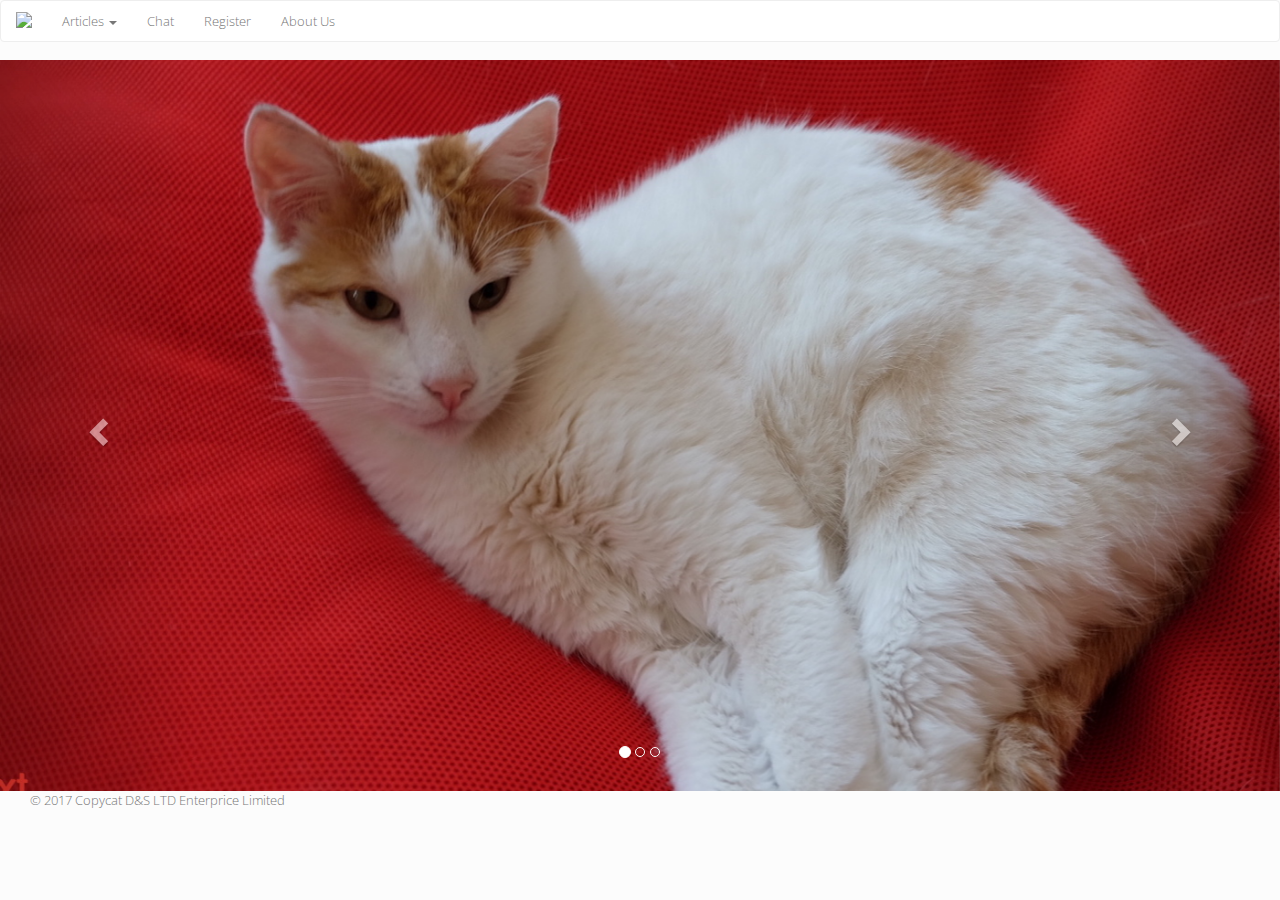
==== index.html @ 68f1f038 "fix footer" ====
<!DOCTYPE html>
<html>

<head>
    <meta charset="UTF-8">
    <meta name="viewport" content="width=device-width, initial-scale=1">
    <title>Catstagram</title>
    <link rel="stylesheet" href="https://maxcdn.bootstrapcdn.com/bootstrap/3.3.7/css/bootstrap.min.css">
    <link rel="stylesheet" href="CSS/style.css">
</head>

<body>
    <!-- navigation bar -->
    <nav class="navbar navbar-default">
        <!--div class="container-fluid">
            <!--div class="navbar-header">
                <a class="navbar-brand" href="index.html"><img id="logo" src="https://media.giphy.com/media/l0IymVgwCzukhGg24/giphy.gif" height="30"></a>
                <a class="navbar-brand" href="#">Mūsu kaķi</a>

            </div>
        </div-->
        <ul class="nav navbar-nav">
            <a class="navbar-brand" href="index.html"><img id="logo" src="https://media.giphy.com/media/l0IymVgwCzukhGg24/giphy.gif" height="30"></a>
            <li class="dropdown">
                <a class="dropdown-toggle" data-toggle="dropdown" href="articles_page.html">Articles
                  <span class="caret"></span></a>
                <ul class="dropdown-menu">
                    <li><a href="articles_page.html">All articles</a></li>
                    <li><a href="article_open.html">Jaunākā ziņa</a></li>
                </ul>
            </li>
            <li><a href="chat.html">Chat</a></li>
            <li><a href="registration.html">Register</a></li>
            <li><a href="about_us.html">About Us</a></li>
        </ul>
        </div>
    </nav>
    <!--Here we need to add Article thumbails that are generated from article image resized to 100X100 and header text-->
    <div id="myCarousel" class="carousel slide" data-ride="carousel">
        <!-- Indicators -->
        <ol class="carousel-indicators">
            <li data-target="#myCarousel" data-slide-to="0" class="active"></li>
            <li data-target="#myCarousel" data-slide-to="1"></li>
            <li data-target="#myCarousel" data-slide-to="2"></li>
        </ol>

        <!-- Wrapper for slides -->
        <div class="carousel-inner">
            <div class="item active">
                <img src="images/IMG_5156.jpg" alt="Catstagram">
            </div>

            <div class="item">
                <img src="images/IMG_0054.jpg" alt="CatstagramII">
            </div>

            <div class="item">
                <img src="images/IMG_9963.jpg" alt="CatstagramIII">
            </div>
        </div>

        <!-- Left and right controls -->
        <a class="left carousel-control" href="#myCarousel" data-slide="prev">
            <span class="glyphicon glyphicon-chevron-left"></span>
            <span class="sr-only">Previous</span>
        </a>
        <a class="right carousel-control" href="#myCarousel" data-slide="next">
            <span class="glyphicon glyphicon-chevron-right"></span>
            <span class="sr-only">Next</span>
        </a>
    </div>
    <div class="container-fluid">
        <footer class="footer">
            <div class="footer-copyright">
                <div class="container-fluid">
                    © 2017 Copycat D&S LTD Enterprice Limited
                </div>
            </div>
        </footer>
    </div>
</body>
<script src="https://ajax.googleapis.com/ajax/libs/jquery/3.2.1/jquery.min.js"></script>
<script src="https://maxcdn.bootstrapcdn.com/bootstrap/3.3.7/js/bootstrap.min.js"></script>

</html>
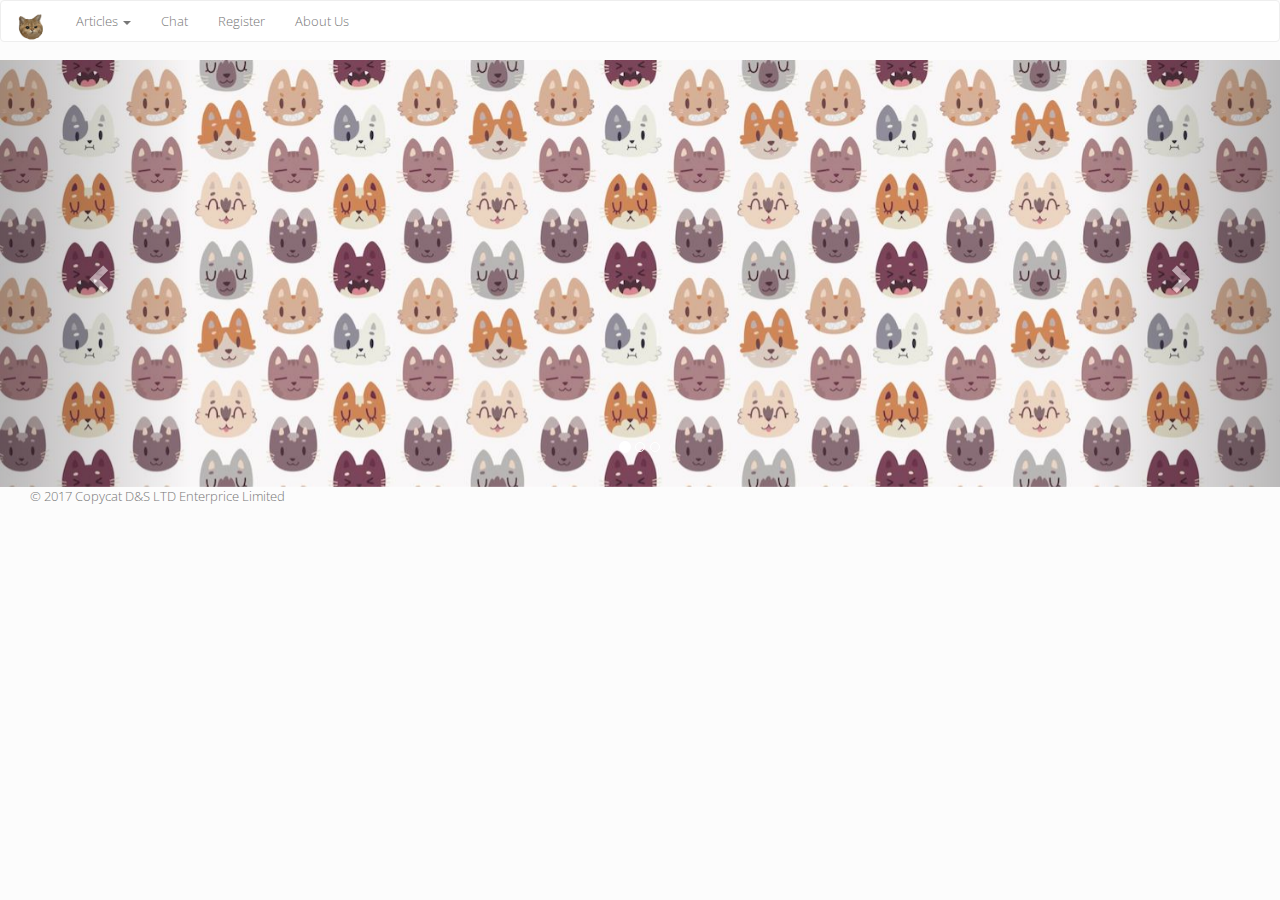
==== commit d2dbead2: "Content updates + save images locally" ====
--- a/index.html
+++ b/index.html
@@ -16,17 +16,16 @@
             <!--div class="navbar-header">
                 <a class="navbar-brand" href="index.html"><img id="logo" src="https://media.giphy.com/media/l0IymVgwCzukhGg24/giphy.gif" height="30"></a>
                 <a class="navbar-brand" href="#">Mūsu kaķi</a>
-
             </div>
         </div-->
         <ul class="nav navbar-nav">
-            <a class="navbar-brand" href="index.html"><img id="logo" src="https://media.giphy.com/media/l0IymVgwCzukhGg24/giphy.gif" height="30"></a>
+            <a class="navbar-brand" href="index.html"><img id="logo" src="images/brandlogo.gif" height="30"></a>
             <li class="dropdown">
                 <a class="dropdown-toggle" data-toggle="dropdown" href="articles_page.html">Articles
                   <span class="caret"></span></a>
                 <ul class="dropdown-menu">
-                    <li><a href="articles_page.html">All articles</a></li>
-                    <li><a href="article_open.html">Jaunākā ziņa</a></li>
+                    <li><a href="articles_page.html">All cat articles</a></li>
+                    <li><a href="article_open.html">Breaking: cats rule the world</a></li>
                 </ul>
             </li>
             <li><a href="chat.html">Chat</a></li>
@@ -47,15 +46,15 @@
         <!-- Wrapper for slides -->
         <div class="carousel-inner">
             <div class="item active">
-                <img src="images/IMG_5156.jpg" alt="Catstagram">
+                <img src="images/slider1.jpg" alt="Catstagram">
             </div>
 
             <div class="item">
-                <img src="images/IMG_0054.jpg" alt="CatstagramII">
+                <img src="images/slider2.jpg" alt="CatstagramII">
             </div>
 
             <div class="item">
-                <img src="images/IMG_9963.jpg" alt="CatstagramIII">
+                <img src="images/slider3.jpg" alt="CatstagramIII">
             </div>
         </div>
 
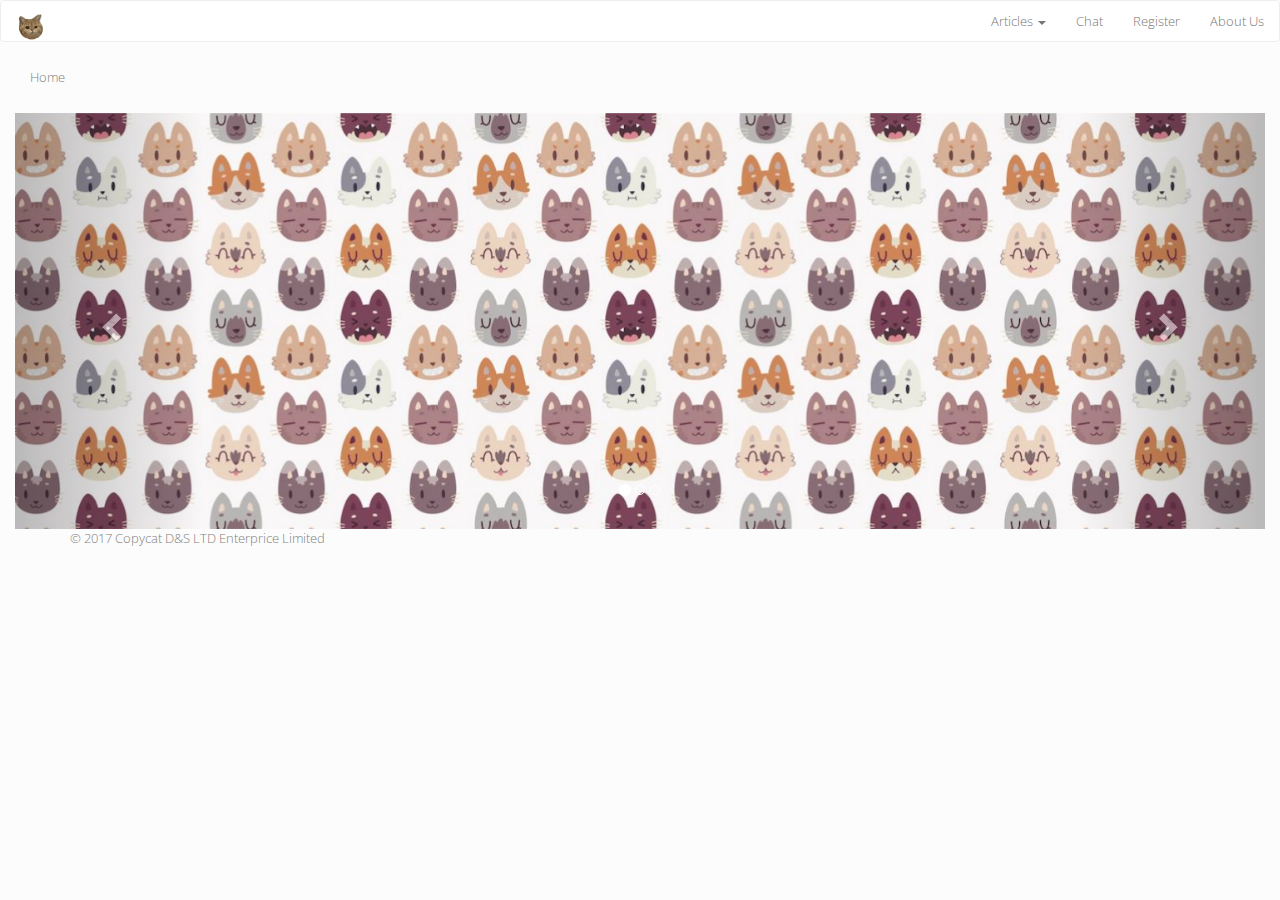
==== commit e55b2944: "Implement breadcrumbs, try to make sticky footer." ====
--- a/index.html
+++ b/index.html
@@ -10,73 +10,74 @@
 </head>
 
 <body>
-    <!-- navigation bar -->
     <nav class="navbar navbar-default">
-        <!--div class="container-fluid">
-            <!--div class="navbar-header">
-                <a class="navbar-brand" href="index.html"><img id="logo" src="https://media.giphy.com/media/l0IymVgwCzukhGg24/giphy.gif" height="30"></a>
-                <a class="navbar-brand" href="#">Mūsu kaķi</a>
+        <div class="container-fluid">
+            <div class="navbar-header">
+                <a class="navbar-brand" href="index.html"><img id="logo" src="images/brandlogo.gif" height="30"></a>
             </div>
-        </div-->
-        <ul class="nav navbar-nav">
-            <a class="navbar-brand" href="index.html"><img id="logo" src="images/brandlogo.gif" height="30"></a>
-            <li class="dropdown">
-                <a class="dropdown-toggle" data-toggle="dropdown" href="articles_page.html">Articles
+            <ul class="nav navbar-nav navbar-right">
+                <li class="dropdown">
+                    <a class="dropdown-toggle" data-toggle="dropdown" href="articles_page.html">Articles
                   <span class="caret"></span></a>
-                <ul class="dropdown-menu">
-                    <li><a href="articles_page.html">All cat articles</a></li>
-                    <li><a href="article_open.html">Breaking: cats rule the world</a></li>
-                </ul>
-            </li>
-            <li><a href="chat.html">Chat</a></li>
-            <li><a href="registration.html">Register</a></li>
-            <li><a href="about_us.html">About Us</a></li>
-        </ul>
+                    <ul class="dropdown-menu">
+                        <li><a href="articles_page.html">All cat articles</a></li>
+                        <li><a href="article_open.html">Breaking: cats rule the world</a></li>
+                    </ul>
+                </li>
+                <li><a href="chat.html">Chat</a></li>
+                <li><a href="registration.html">Register</a></li>
+                <li><a href="about_us.html">About Us</a></li>
+            </ul>
         </div>
     </nav>
-    <!--Here we need to add Article thumbails that are generated from article image resized to 100X100 and header text-->
-    <div id="myCarousel" class="carousel slide" data-ride="carousel">
-        <!-- Indicators -->
-        <ol class="carousel-indicators">
-            <li data-target="#myCarousel" data-slide-to="0" class="active"></li>
-            <li data-target="#myCarousel" data-slide-to="1"></li>
-            <li data-target="#myCarousel" data-slide-to="2"></li>
-        </ol>
+    <div class="col-lg-12">
+        <div class="bs-component" data-relatedvars="breadcrumb-padding-vertical,breadcrumb-padding-horizontal,breadcrumb-bg,breadcrumb-separator,breadcrumb-color,breadcrumb-active-color">
+            <ul class="breadcrumb">
+                <li class="active">Home</li>
+            </ul>
+        </div>
+        <!--Here we need to add Article thumbails that are generated from article image resized to 100X100 and header text-->
+        <div id="myCarousel" class="carousel slide" data-ride="carousel">
+            <!-- Indicators -->
+            <ol class="carousel-indicators">
+                <li data-target="#myCarousel" data-slide-to="0" class="active"></li>
+                <li data-target="#myCarousel" data-slide-to="1"></li>
+                <li data-target="#myCarousel" data-slide-to="2"></li>
+            </ol>
 
-        <!-- Wrapper for slides -->
-        <div class="carousel-inner">
-            <div class="item active">
-                <img src="images/slider1.jpg" alt="Catstagram">
+            <!-- Wrapper for slides -->
+            <div class="carousel-inner">
+                <div class="item active">
+                    <img src="images/slider1.jpg" alt="Catstagram">
+                </div>
+
+                <div class="item">
+                    <img src="images/slider2.jpg" alt="CatstagramII">
+                </div>
+
+                <div class="item">
+                    <img src="images/slider3.jpg" alt="CatstagramIII">
+                </div>
             </div>
 
-            <div class="item">
-                <img src="images/slider2.jpg" alt="CatstagramII">
-            </div>
-
-            <div class="item">
-                <img src="images/slider3.jpg" alt="CatstagramIII">
-            </div>
+            <!-- Left and right controls -->
+            <a class="left carousel-control" href="#myCarousel" data-slide="prev">
+                <span class="glyphicon glyphicon-chevron-left"></span>
+                <span class="sr-only">Previous</span>
+            </a>
+            <a class="right carousel-control" href="#myCarousel" data-slide="next">
+                <span class="glyphicon glyphicon-chevron-right"></span>
+                <span class="sr-only">Next</span>
+            </a>
         </div>
 
-        <!-- Left and right controls -->
-        <a class="left carousel-control" href="#myCarousel" data-slide="prev">
-            <span class="glyphicon glyphicon-chevron-left"></span>
-            <span class="sr-only">Previous</span>
-        </a>
-        <a class="right carousel-control" href="#myCarousel" data-slide="next">
-            <span class="glyphicon glyphicon-chevron-right"></span>
-            <span class="sr-only">Next</span>
-        </a>
-    </div>
-    <div class="container-fluid">
         <footer class="footer">
-            <div class="footer-copyright">
-                <div class="container-fluid">
-                    © 2017 Copycat D&S LTD Enterprice Limited
+            <div class="container">
+                <div class="footer-copyright">
+                    <span class="text-muted"> © 2017 Copycat D&S LTD Enterprice Limited</span>
                 </div>
             </div>
         </footer>
-    </div>
 </body>
 <script src="https://ajax.googleapis.com/ajax/libs/jquery/3.2.1/jquery.min.js"></script>
 <script src="https://maxcdn.bootstrapcdn.com/bootstrap/3.3.7/js/bootstrap.min.js"></script>
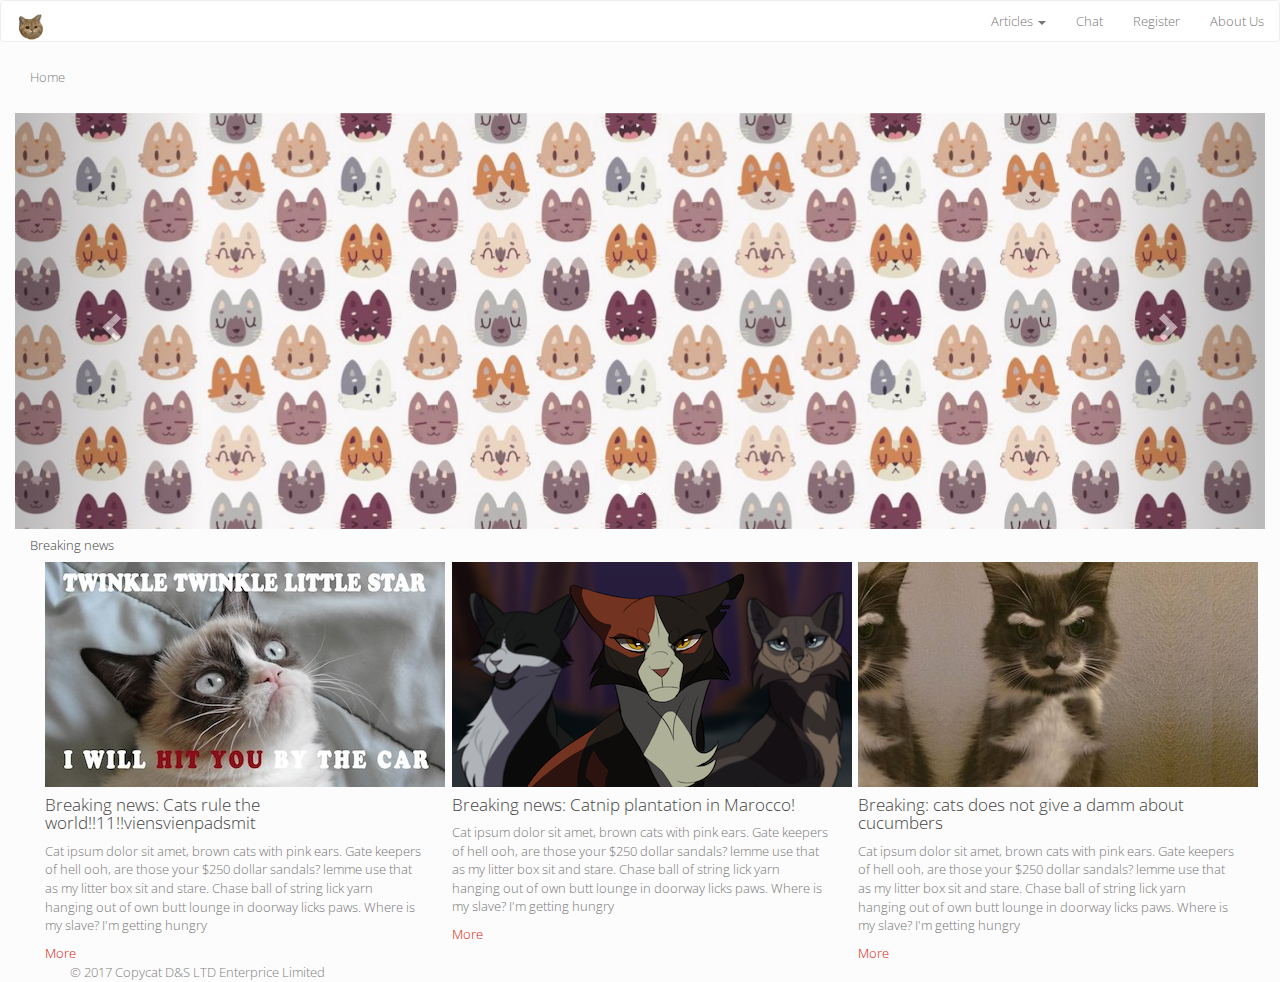
==== commit b435d72e: "First page article cards" ====
--- a/index.html
+++ b/index.html
@@ -70,14 +70,60 @@
                 <span class="sr-only">Next</span>
             </a>
         </div>
-
-        <footer class="footer">
-            <div class="container">
-                <div class="footer-copyright">
-                    <span class="text-muted"> © 2017 Copycat D&S LTD Enterprice Limited</span>
+        <div class="row">
+            <h5>Breaking news</h5>
+            <div class="col-sm-4">
+                <img class="card-img-top" src="images/thumb1.jpg" alt="Card image">
+                <div class="card-body">
+                    <h4 class="card-title">Breaking news: Cats rule the world!!11!!viensvienpadsmit</h4>
+                    <p class="card-text">Cat ipsum dolor sit amet, brown cats with pink ears. Gate keepers of hell ooh, are those your $250 dollar sandals? lemme use that as my litter box sit and stare. Chase ball of string lick yarn hanging out of own butt lounge in doorway
+                        licks paws. Where is my slave? I'm getting hungry</p>
+                    <a href="article_open.html" class="card-link">More</a>
                 </div>
             </div>
-        </footer>
+            <div class="col-sm-4">
+                <img class="card-img-top" src="images/thumb2.png" alt="Card image">
+                <div class="card-body">
+                    <h4 class="card-title">Breaking news: Catnip plantation in Marocco!
+                    </h4>
+                    <p class="card-text">Cat ipsum dolor sit amet, brown cats with pink ears. Gate keepers of hell ooh, are those your $250 dollar sandals? lemme use that as my litter box sit and stare. Chase ball of string lick yarn hanging out of own butt lounge in doorway
+                        licks paws. Where is my slave? I'm getting hungry</p>
+                    <a href="article_open.html" class="card-link">More</a>
+                </div>
+            </div>
+            <div class="col-sm-4">
+                <img class="card-img-top" src="images/thumb3.jpg" alt="Card image">
+                <div class="card-body">
+                    <h4 class="card-title">Breaking: cats does not give a damm about cucumbers</h4>
+                    <p class="card-text">Cat ipsum dolor sit amet, brown cats with pink ears. Gate keepers of hell ooh, are those your $250 dollar sandals? lemme use that as my litter box sit and stare. Chase ball of string lick yarn hanging out of own butt lounge in doorway
+                        licks paws. Where is my slave? I'm getting hungry</p>
+                    <a href="article_open.html" class="card-link">More</a>
+                </div>
+            </div>
+        </div>
+
+
+
+
+
+
+        <div class="col-sm-4">
+
+        </div>
+        <div class="col-sm-4">
+
+        </div>
+
+    </div>
+
+
+    <footer class="footer">
+        <div class="container">
+            <div class="footer-copyright">
+                <span class="text-muted"> © 2017 Copycat D&S LTD Enterprice Limited</span>
+            </div>
+        </div>
+    </footer>
 </body>
 <script src="https://ajax.googleapis.com/ajax/libs/jquery/3.2.1/jquery.min.js"></script>
 <script src="https://maxcdn.bootstrapcdn.com/bootstrap/3.3.7/js/bootstrap.min.js"></script>
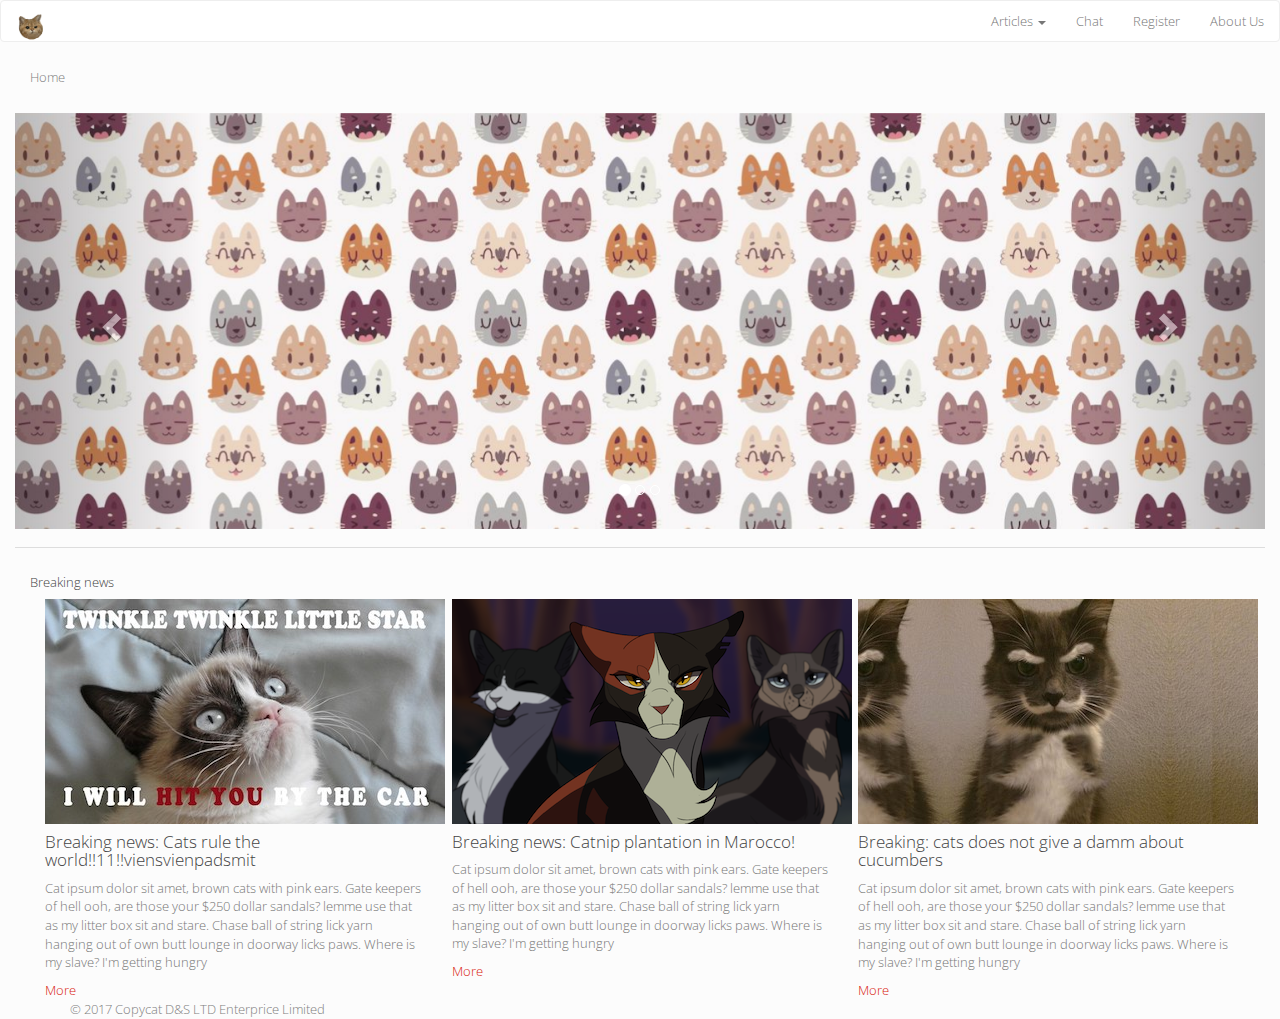
==== commit 03602f50: "fix to the first page" ====
--- a/index.html
+++ b/index.html
@@ -70,6 +70,7 @@
                 <span class="sr-only">Next</span>
             </a>
         </div>
+        <hr>
         <div class="row">
             <h5>Breaking news</h5>
             <div class="col-sm-4">
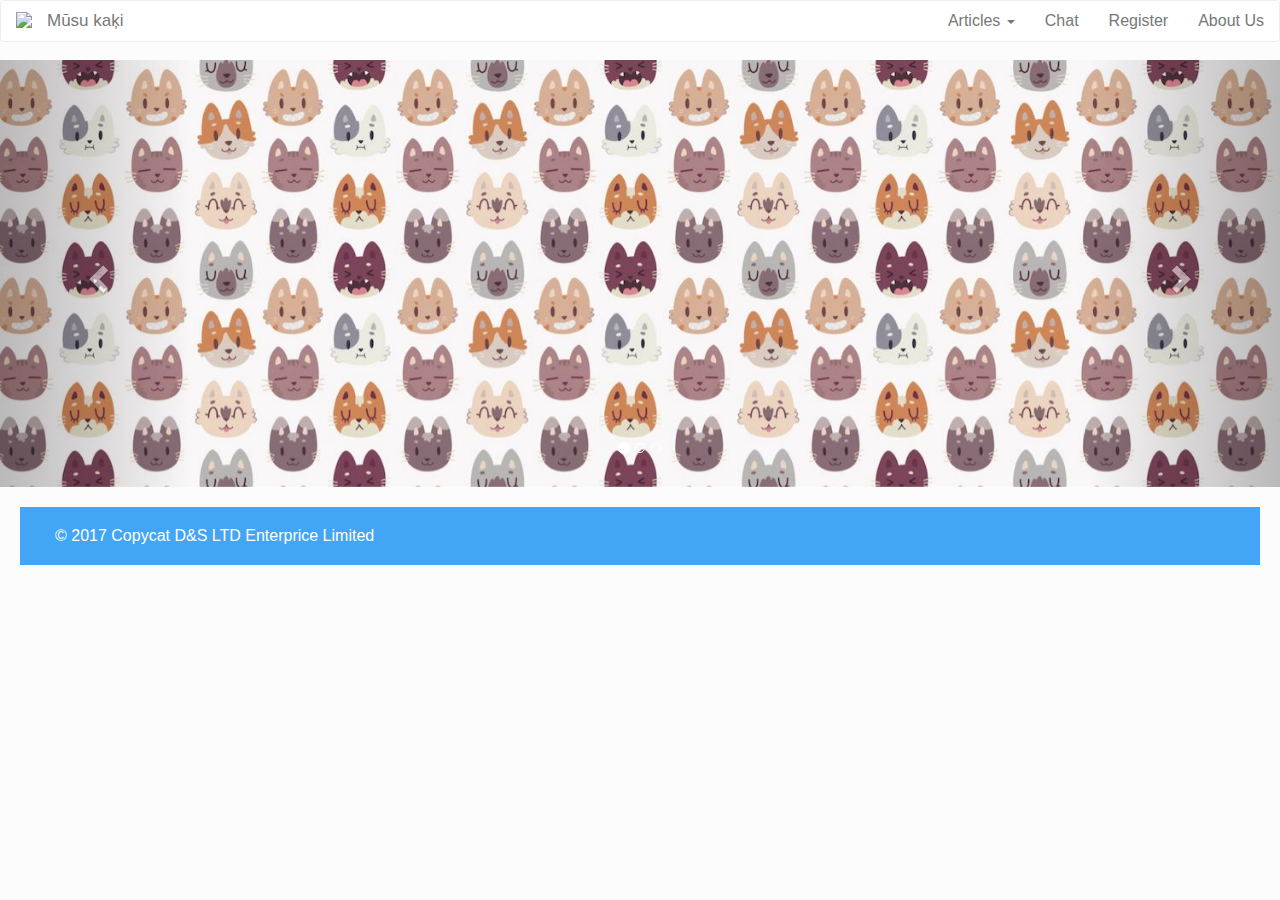
==== commit bcbad4f8: "lol" ====
--- a/index.html
+++ b/index.html
@@ -7,126 +7,93 @@
     <title>Catstagram</title>
     <link rel="stylesheet" href="https://maxcdn.bootstrapcdn.com/bootstrap/3.3.7/css/bootstrap.min.css">
     <link rel="stylesheet" href="CSS/style.css">
+    <link rel="stylesheet" href="CSS/footer.css">
 </head>
 
 <body>
-    <nav class="navbar navbar-default">
-        <div class="container-fluid">
-            <div class="navbar-header">
-                <a class="navbar-brand" href="index.html"><img id="logo" src="images/brandlogo.gif" height="30"></a>
-            </div>
-            <ul class="nav navbar-nav navbar-right">
-                <li class="dropdown">
-                    <a class="dropdown-toggle" data-toggle="dropdown" href="articles_page.html">Articles
-                  <span class="caret"></span></a>
-                    <ul class="dropdown-menu">
-                        <li><a href="articles_page.html">All cat articles</a></li>
-                        <li><a href="article_open.html">Breaking: cats rule the world</a></li>
-                    </ul>
-                </li>
-                <li><a href="chat.html">Chat</a></li>
-                <li><a href="registration.html">Register</a></li>
-                <li><a href="about_us.html">About Us</a></li>
-            </ul>
-        </div>
-    </nav>
-    <div class="col-lg-12">
-        <div class="bs-component" data-relatedvars="breadcrumb-padding-vertical,breadcrumb-padding-horizontal,breadcrumb-bg,breadcrumb-separator,breadcrumb-color,breadcrumb-active-color">
-            <ul class="breadcrumb">
-                <li class="active">Home</li>
-            </ul>
-        </div>
-        <!--Here we need to add Article thumbails that are generated from article image resized to 100X100 and header text-->
-        <div id="myCarousel" class="carousel slide" data-ride="carousel">
-            <!-- Indicators -->
-            <ol class="carousel-indicators">
-                <li data-target="#myCarousel" data-slide-to="0" class="active"></li>
-                <li data-target="#myCarousel" data-slide-to="1"></li>
-                <li data-target="#myCarousel" data-slide-to="2"></li>
-            </ol>
+    <!-- navigation bar -->
+    <!--header and navigation bar-->
+      <nav class="navbar navbar-default">
+          <div class="container-fluid">
+              <div class="navbar-header">
+                  <a class="navbar-brand" href="index.html"><img id="logo" src="https://media.giphy.com/media/l0IymVgwCzukhGg24/giphy.gif" height="30"></a>
+                  <a class="navbar-brand" href="#">Mūsu kaķi</a>
 
-            <!-- Wrapper for slides -->
-            <div class="carousel-inner">
-                <div class="item active">
-                    <img src="images/slider1.jpg" alt="Catstagram">
-                </div>
+              </div>
+              <ul class="nav navbar-nav navbar-right" >
 
-                <div class="item">
-                    <img src="images/slider2.jpg" alt="CatstagramII">
-                </div>
+                  <li class="dropdown">
+                      <a class="dropdown-toggle" data-toggle="dropdown" href="articles_page.html">Articles
+                    <span class="caret"></span></a>
+                      <ul class="dropdown-menu">
+                          <li><a href="articles_page.html">All articles</a></li>
+                          <li><a href="article_open.html">Jaunākā ziņa</a></li>
+                      </ul>
+                  </li>
+                  <li><a href="chat.html">Chat</a></li>
+                  <li><a href="registration.html">Register</a></li>
+                  <li><a href="about_us.html">About Us</a></li>
+              </ul>
+          </div>
+      </nav>
+    <!--Here we need to add Article thumbails that are generated from article image resized to 100X100 and header text-->
+    <div id="myCarousel" class="carousel slide" data-ride="carousel">
+        <!-- Indicators -->
+        <ol class="carousel-indicators">
+            <li data-target="#myCarousel" data-slide-to="0" class="active"></li>
+            <li data-target="#myCarousel" data-slide-to="1"></li>
+            <li data-target="#myCarousel" data-slide-to="2"></li>
+        </ol>
 
-                <div class="item">
-                    <img src="images/slider3.jpg" alt="CatstagramIII">
-                </div>
+        <!-- Wrapper for slides -->
+        <div class="carousel-inner">
+            <div class="item active">
+                <img src="images/slider1.jpg" alt="Catstagram">
             </div>
 
-            <!-- Left and right controls -->
-            <a class="left carousel-control" href="#myCarousel" data-slide="prev">
-                <span class="glyphicon glyphicon-chevron-left"></span>
-                <span class="sr-only">Previous</span>
-            </a>
-            <a class="right carousel-control" href="#myCarousel" data-slide="next">
-                <span class="glyphicon glyphicon-chevron-right"></span>
-                <span class="sr-only">Next</span>
-            </a>
-        </div>
-        <hr>
-        <div class="row">
-            <h5>Breaking news</h5>
-            <div class="col-sm-4">
-                <img class="card-img-top" src="images/thumb1.jpg" alt="Card image">
-                <div class="card-body">
-                    <h4 class="card-title">Breaking news: Cats rule the world!!11!!viensvienpadsmit</h4>
-                    <p class="card-text">Cat ipsum dolor sit amet, brown cats with pink ears. Gate keepers of hell ooh, are those your $250 dollar sandals? lemme use that as my litter box sit and stare. Chase ball of string lick yarn hanging out of own butt lounge in doorway
-                        licks paws. Where is my slave? I'm getting hungry</p>
-                    <a href="article_open.html" class="card-link">More</a>
-                </div>
+            <div class="item">
+                <img src="images/slider2.jpg" alt="CatstagramII">
             </div>
-            <div class="col-sm-4">
-                <img class="card-img-top" src="images/thumb2.png" alt="Card image">
-                <div class="card-body">
-                    <h4 class="card-title">Breaking news: Catnip plantation in Marocco!
-                    </h4>
-                    <p class="card-text">Cat ipsum dolor sit amet, brown cats with pink ears. Gate keepers of hell ooh, are those your $250 dollar sandals? lemme use that as my litter box sit and stare. Chase ball of string lick yarn hanging out of own butt lounge in doorway
-                        licks paws. Where is my slave? I'm getting hungry</p>
-                    <a href="article_open.html" class="card-link">More</a>
-                </div>
-            </div>
-            <div class="col-sm-4">
-                <img class="card-img-top" src="images/thumb3.jpg" alt="Card image">
-                <div class="card-body">
-                    <h4 class="card-title">Breaking: cats does not give a damm about cucumbers</h4>
-                    <p class="card-text">Cat ipsum dolor sit amet, brown cats with pink ears. Gate keepers of hell ooh, are those your $250 dollar sandals? lemme use that as my litter box sit and stare. Chase ball of string lick yarn hanging out of own butt lounge in doorway
-                        licks paws. Where is my slave? I'm getting hungry</p>
-                    <a href="article_open.html" class="card-link">More</a>
-                </div>
+
+            <div class="item">
+                <img src="images/slider3.jpg" alt="CatstagramIII">
             </div>
         </div>
 
-
-
-
-
-
-        <div class="col-sm-4">
-
-        </div>
-        <div class="col-sm-4">
-
-        </div>
-
+        <!-- Left and right controls -->
+        <a class="left carousel-control" href="#myCarousel" data-slide="prev">
+            <span class="glyphicon glyphicon-chevron-left"></span>
+            <span class="sr-only">Previous</span>
+        </a>
+        <a class="right carousel-control" href="#myCarousel" data-slide="next">
+            <span class="glyphicon glyphicon-chevron-right"></span>
+            <span class="sr-only">Next</span>
+        </a>
     </div>
 
 
-    <footer class="footer">
-        <div class="container">
+    <!-- footer -->
+      <div class="content">
+        <footer class="footer">
+          <div class="footer-copyright">
+            <div class="container-fluid">
+              © 2017 Copycat D&amp;S LTD Enterprice Limited
+            </div>
+          </div>
+        </footer>
+      </div>
+    <!--<div class="container-fluid">
+        <footer class="footer">
             <div class="footer-copyright">
-                <span class="text-muted"> © 2017 Copycat D&S LTD Enterprice Limited</span>
+                <div class="container-fluid">
+                    © 2017 Copycat D&amp;S LTD Enterprice Limited
+                </div>
             </div>
-        </div>
-    </footer>
-</body>
+        </footer>
+    </div>
+</body> -->
+
 <script src="https://ajax.googleapis.com/ajax/libs/jquery/3.2.1/jquery.min.js"></script>
 <script src="https://maxcdn.bootstrapcdn.com/bootstrap/3.3.7/js/bootstrap.min.js"></script>
-
-</html>+</body>
+</html>
--- a/CSS/footer.css
+++ b/CSS/footer.css
@@ -0,0 +1,43 @@
+html {
+  height: 100%;
+}
+body {
+  display: flex;
+  flex-direction: column;
+  height: 100vh; /* Avoid the IE 10-11 `min-height` bug. */
+}
+.content {
+  flex: 1 0 auto; /* Prevent Chrome, Opera, and Safari from letting these items shrink to smaller than their content's default minimum size. */
+  padding: 20px;
+}
+.footer {
+  flex-shrink: 0; /* Prevent Chrome, Opera, and Safari from letting these items shrink to smaller than their content's default minimum size. */
+  padding: 20px;
+}
+
+
+
+
+
+
+
+
+
+
+* {
+  box-sizing: border-box;
+}
+body {
+  margin: 0;
+  font: 16px Sans-Serif;
+}
+h1 {
+  margin: 0 0 20px 0;
+}
+p {
+  margin: 0 0 20px 0;
+}
+footer {
+  background: #42A5F5;
+  color: white;
+}
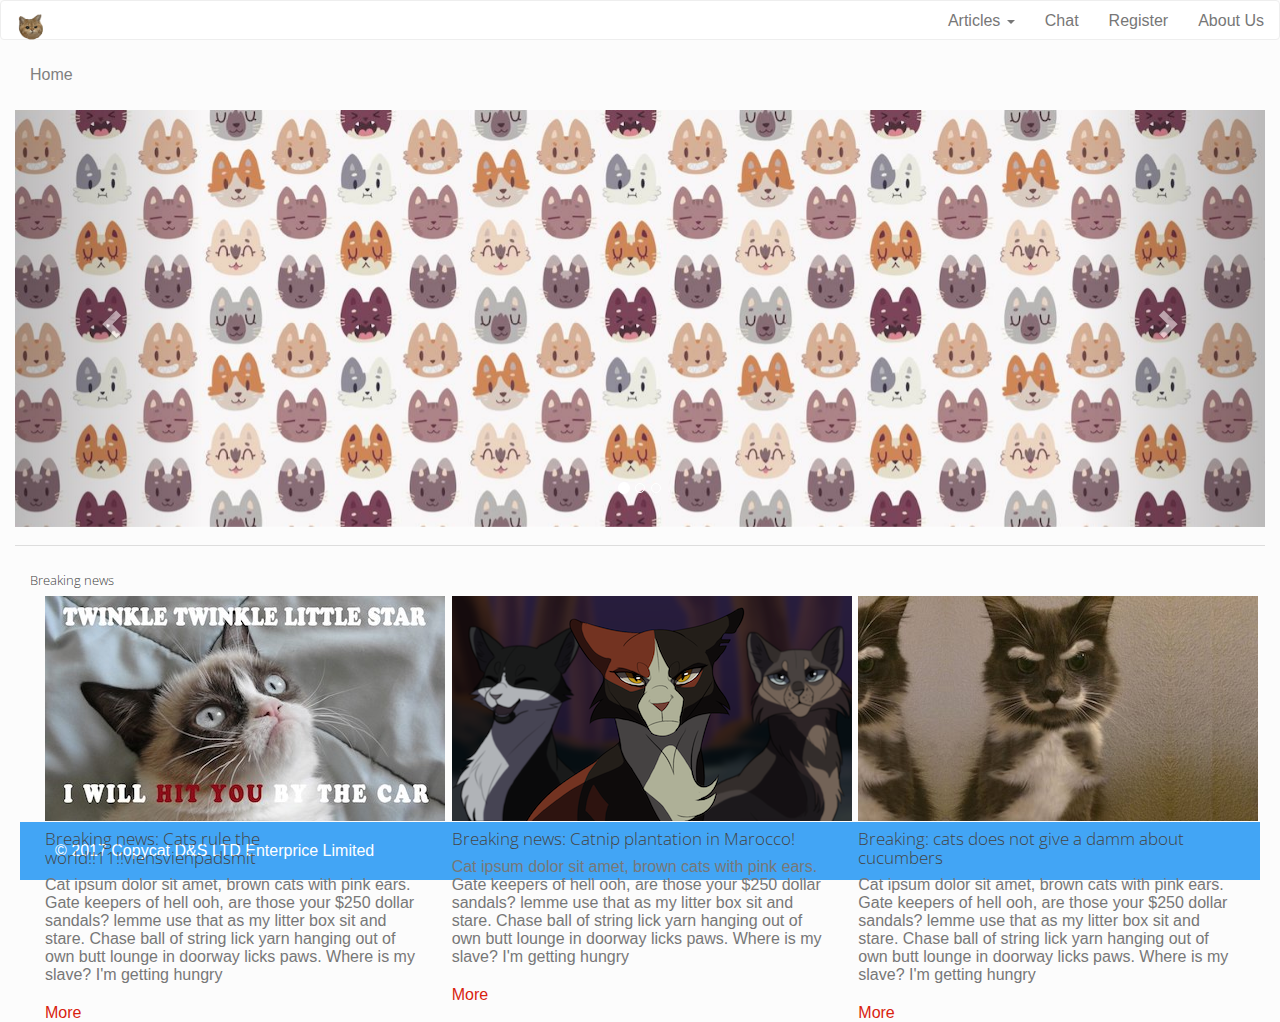
==== commit 900beeb1: "Pedejas izmainjas" ====
--- a/index.html
+++ b/index.html
@@ -11,64 +11,98 @@
 </head>
 
 <body>
-    <!-- navigation bar -->
-    <!--header and navigation bar-->
-      <nav class="navbar navbar-default">
-          <div class="container-fluid">
-              <div class="navbar-header">
-                  <a class="navbar-brand" href="index.html"><img id="logo" src="https://media.giphy.com/media/l0IymVgwCzukhGg24/giphy.gif" height="30"></a>
-                  <a class="navbar-brand" href="#">Mūsu kaķi</a>
+    <nav class="navbar navbar-default">
+        <div class="container-fluid">
+            <div class="navbar-header">
+                <a class="navbar-brand" href="index.html"><img id="logo" src="images/brandlogo.gif" height="30"></a>
+            </div>
+            <ul class="nav navbar-nav navbar-right">
+                <li class="dropdown">
+                    <a class="dropdown-toggle" data-toggle="dropdown" href="articles_page.html">Articles
+                  <span class="caret"></span></a>
+                    <ul class="dropdown-menu">
+                        <li><a href="articles_page.html">All cat articles</a></li>
+                        <li><a href="article_open.html">Breaking: cats rule the world</a></li>
+                    </ul>
+                </li>
+                <li><a href="chat.html">Chat</a></li>
+                <li><a href="registration.html">Register</a></li>
+                <li><a href="about_us.html">About Us</a></li>
+            </ul>
+        </div>
+    </nav>
+    <div class="col-lg-12">
+        <div class="bs-component" data-relatedvars="breadcrumb-padding-vertical,breadcrumb-padding-horizontal,breadcrumb-bg,breadcrumb-separator,breadcrumb-color,breadcrumb-active-color">
+            <ul class="breadcrumb">
+                <li class="active">Home</li>
+            </ul>
+        </div>
+        <!--Here we need to add Article thumbails that are generated from article image resized to 100X100 and header text-->
+        <div id="myCarousel" class="carousel slide" data-ride="carousel">
+            <!-- Indicators -->
+            <ol class="carousel-indicators">
+                <li data-target="#myCarousel" data-slide-to="0" class="active"></li>
+                <li data-target="#myCarousel" data-slide-to="1"></li>
+                <li data-target="#myCarousel" data-slide-to="2"></li>
+            </ol>
 
-              </div>
-              <ul class="nav navbar-nav navbar-right" >
+            <!-- Wrapper for slides -->
+            <div class="carousel-inner">
+                <div class="item active">
+                    <img src="images/slider1.jpg" alt="Catstagram">
+                </div>
 
-                  <li class="dropdown">
-                      <a class="dropdown-toggle" data-toggle="dropdown" href="articles_page.html">Articles
-                    <span class="caret"></span></a>
-                      <ul class="dropdown-menu">
-                          <li><a href="articles_page.html">All articles</a></li>
-                          <li><a href="article_open.html">Jaunākā ziņa</a></li>
-                      </ul>
-                  </li>
-                  <li><a href="chat.html">Chat</a></li>
-                  <li><a href="registration.html">Register</a></li>
-                  <li><a href="about_us.html">About Us</a></li>
-              </ul>
-          </div>
-      </nav>
-    <!--Here we need to add Article thumbails that are generated from article image resized to 100X100 and header text-->
-    <div id="myCarousel" class="carousel slide" data-ride="carousel">
-        <!-- Indicators -->
-        <ol class="carousel-indicators">
-            <li data-target="#myCarousel" data-slide-to="0" class="active"></li>
-            <li data-target="#myCarousel" data-slide-to="1"></li>
-            <li data-target="#myCarousel" data-slide-to="2"></li>
-        </ol>
+                <div class="item">
+                    <img src="images/slider2.jpg" alt="CatstagramII">
+                </div>
 
-        <!-- Wrapper for slides -->
-        <div class="carousel-inner">
-            <div class="item active">
-                <img src="images/slider1.jpg" alt="Catstagram">
+                <div class="item">
+                    <img src="images/slider3.jpg" alt="CatstagramIII">
+                </div>
             </div>
 
-            <div class="item">
-                <img src="images/slider2.jpg" alt="CatstagramII">
+            <!-- Left and right controls -->
+            <a class="left carousel-control" href="#myCarousel" data-slide="prev">
+                <span class="glyphicon glyphicon-chevron-left"></span>
+                <span class="sr-only">Previous</span>
+            </a>
+            <a class="right carousel-control" href="#myCarousel" data-slide="next">
+                <span class="glyphicon glyphicon-chevron-right"></span>
+                <span class="sr-only">Next</span>
+            </a>
+        </div>
+        <hr>
+        <div class="row">
+            <h5>Breaking news</h5>
+            <div class="col-sm-4">
+                <img class="card-img-top" src="images/thumb1.jpg" alt="Card image">
+                <div class="card-body">
+                    <h4 class="card-title">Breaking news: Cats rule the world!!11!!viensvienpadsmit</h4>
+                    <p class="card-text">Cat ipsum dolor sit amet, brown cats with pink ears. Gate keepers of hell ooh, are those your $250 dollar sandals? lemme use that as my litter box sit and stare. Chase ball of string lick yarn hanging out of own butt lounge in doorway
+                        licks paws. Where is my slave? I'm getting hungry</p>
+                    <a href="article_open.html" class="card-link">More</a>
+                </div>
             </div>
-
-            <div class="item">
-                <img src="images/slider3.jpg" alt="CatstagramIII">
+            <div class="col-sm-4">
+                <img class="card-img-top" src="images/thumb2.png" alt="Card image">
+                <div class="card-body">
+                    <h4 class="card-title">Breaking news: Catnip plantation in Marocco!
+                    </h4>
+                    <p class="card-text">Cat ipsum dolor sit amet, brown cats with pink ears. Gate keepers of hell ooh, are those your $250 dollar sandals? lemme use that as my litter box sit and stare. Chase ball of string lick yarn hanging out of own butt lounge in doorway
+                        licks paws. Where is my slave? I'm getting hungry</p>
+                    <a href="article_open.html" class="card-link">More</a>
+                </div>
+            </div>
+            <div class="col-sm-4">
+                <img class="card-img-top" src="images/thumb3.jpg" alt="Card image">
+                <div class="card-body">
+                    <h4 class="card-title">Breaking: cats does not give a damm about cucumbers</h4>
+                    <p class="card-text">Cat ipsum dolor sit amet, brown cats with pink ears. Gate keepers of hell ooh, are those your $250 dollar sandals? lemme use that as my litter box sit and stare. Chase ball of string lick yarn hanging out of own butt lounge in doorway
+                        licks paws. Where is my slave? I'm getting hungry</p>
+                    <a href="article_open.html" class="card-link">More</a>
+                </div>
             </div>
         </div>
-
-        <!-- Left and right controls -->
-        <a class="left carousel-control" href="#myCarousel" data-slide="prev">
-            <span class="glyphicon glyphicon-chevron-left"></span>
-            <span class="sr-only">Previous</span>
-        </a>
-        <a class="right carousel-control" href="#myCarousel" data-slide="next">
-            <span class="glyphicon glyphicon-chevron-right"></span>
-            <span class="sr-only">Next</span>
-        </a>
     </div>
 
 
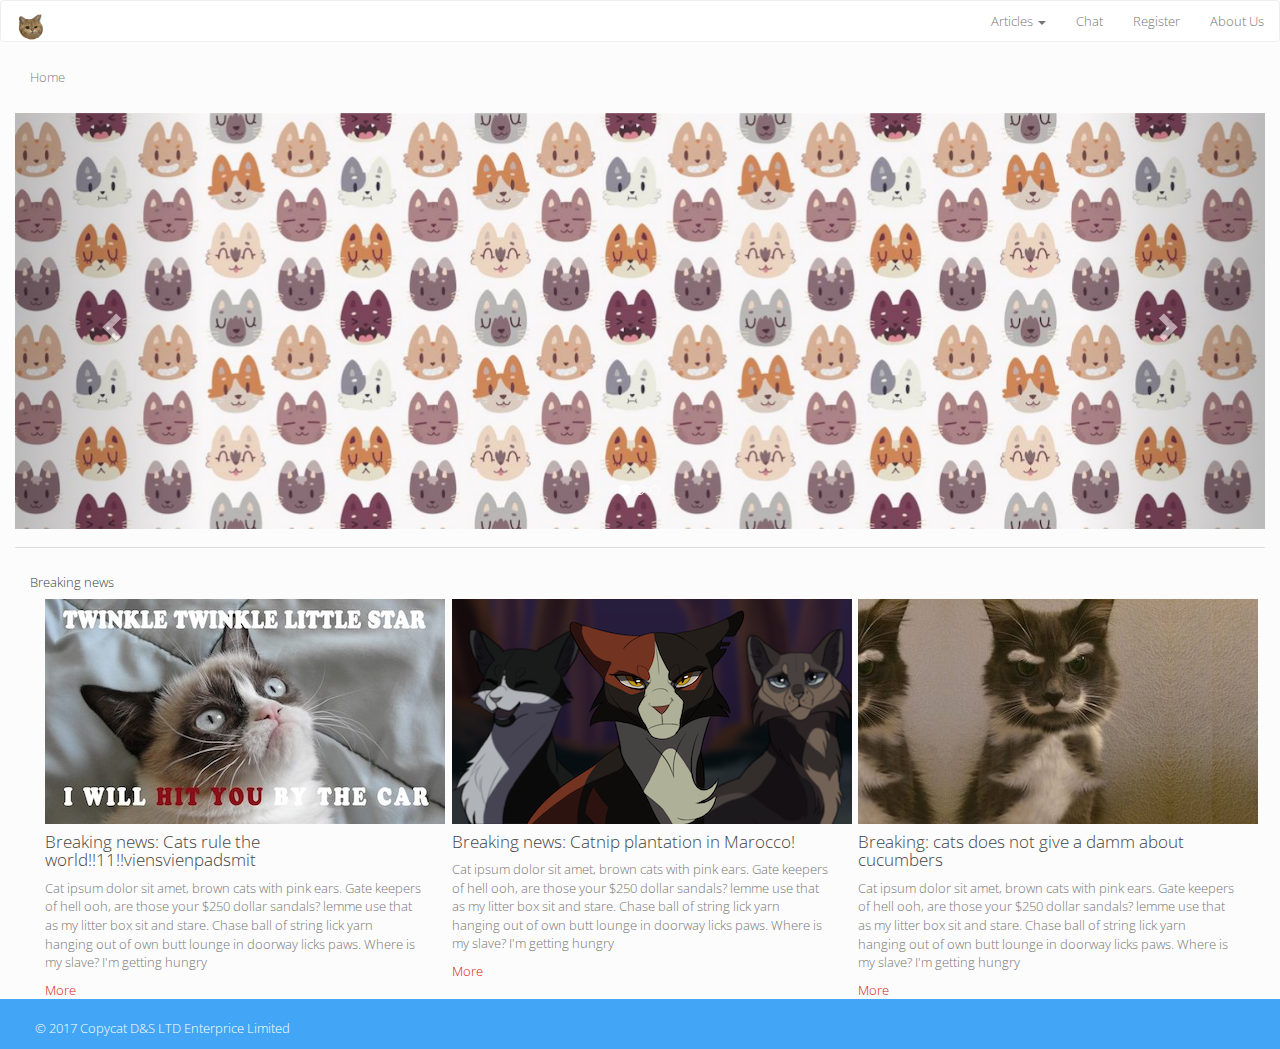
==== commit ca957e7c: "Fix footer  and reorganiza html file structure to include 2 new classes- content and body" ====
--- a/index.html
+++ b/index.html
@@ -31,92 +31,84 @@
             </ul>
         </div>
     </nav>
-    <div class="col-lg-12">
-        <div class="bs-component" data-relatedvars="breadcrumb-padding-vertical,breadcrumb-padding-horizontal,breadcrumb-bg,breadcrumb-separator,breadcrumb-color,breadcrumb-active-color">
-            <ul class="breadcrumb">
-                <li class="active">Home</li>
-            </ul>
-        </div>
-        <!--Here we need to add Article thumbails that are generated from article image resized to 100X100 and header text-->
-        <div id="myCarousel" class="carousel slide" data-ride="carousel">
-            <!-- Indicators -->
-            <ol class="carousel-indicators">
-                <li data-target="#myCarousel" data-slide-to="0" class="active"></li>
-                <li data-target="#myCarousel" data-slide-to="1"></li>
-                <li data-target="#myCarousel" data-slide-to="2"></li>
-            </ol>
+    <div class="content">
+        <div class="col-lg-12">
+            <div class="bs-component" data-relatedvars="breadcrumb-padding-vertical,breadcrumb-padding-horizontal,breadcrumb-bg,breadcrumb-separator,breadcrumb-color,breadcrumb-active-color">
+                <ul class="breadcrumb">
+                    <li class="active">Home</li>
+                </ul>
+            </div>
+            <!--Here we need to add Article thumbails that are generated from article image resized to 100X100 and header text-->
+            <div id="myCarousel" class="carousel slide" data-ride="carousel">
+                <!-- Indicators -->
+                <ol class="carousel-indicators">
+                    <li data-target="#myCarousel" data-slide-to="0" class="active"></li>
+                    <li data-target="#myCarousel" data-slide-to="1"></li>
+                    <li data-target="#myCarousel" data-slide-to="2"></li>
+                </ol>
 
-            <!-- Wrapper for slides -->
-            <div class="carousel-inner">
-                <div class="item active">
-                    <img src="images/slider1.jpg" alt="Catstagram">
+                <!-- Wrapper for slides -->
+                <div class="carousel-inner">
+                    <div class="item active">
+                        <img src="images/slider1.jpg" alt="Catstagram">
+                    </div>
+
+                    <div class="item">
+                        <img src="images/slider2.jpg" alt="CatstagramII">
+                    </div>
+
+                    <div class="item">
+                        <img src="images/slider3.jpg" alt="CatstagramIII">
+                    </div>
                 </div>
 
-                <div class="item">
-                    <img src="images/slider2.jpg" alt="CatstagramII">
+                <!-- Left and right controls -->
+                <a class="left carousel-control" href="#myCarousel" data-slide="prev">
+                    <span class="glyphicon glyphicon-chevron-left"></span>
+                    <span class="sr-only">Previous</span>
+                </a>
+                <a class="right carousel-control" href="#myCarousel" data-slide="next">
+                    <span class="glyphicon glyphicon-chevron-right"></span>
+                    <span class="sr-only">Next</span>
+                </a>
+            </div>
+            <hr>
+            <div class="row">
+                <h5>Breaking news</h5>
+                <div class="col-sm-4">
+                    <img class="card-img-top" src="images/thumb1.jpg" alt="Card image">
+                    <div class="card-body">
+                        <h4 class="card-title">Breaking news: Cats rule the world!!11!!viensvienpadsmit</h4>
+                        <p class="card-text">Cat ipsum dolor sit amet, brown cats with pink ears. Gate keepers of hell ooh, are those your $250 dollar sandals? lemme use that as my litter box sit and stare. Chase ball of string lick yarn hanging out of own butt lounge in
+                            doorway licks paws. Where is my slave? I'm getting hungry</p>
+                        <a href="article_open.html" class="card-link">More</a>
+                    </div>
                 </div>
-
-                <div class="item">
-                    <img src="images/slider3.jpg" alt="CatstagramIII">
+                <div class="col-sm-4">
+                    <img class="card-img-top" src="images/thumb2.png" alt="Card image">
+                    <div class="card-body">
+                        <h4 class="card-title">Breaking news: Catnip plantation in Marocco!
+                        </h4>
+                        <p class="card-text">Cat ipsum dolor sit amet, brown cats with pink ears. Gate keepers of hell ooh, are those your $250 dollar sandals? lemme use that as my litter box sit and stare. Chase ball of string lick yarn hanging out of own butt lounge in
+                            doorway licks paws. Where is my slave? I'm getting hungry</p>
+                        <a href="article_open.html" class="card-link">More</a>
+                    </div>
                 </div>
-            </div>
-
-            <!-- Left and right controls -->
-            <a class="left carousel-control" href="#myCarousel" data-slide="prev">
-                <span class="glyphicon glyphicon-chevron-left"></span>
-                <span class="sr-only">Previous</span>
-            </a>
-            <a class="right carousel-control" href="#myCarousel" data-slide="next">
-                <span class="glyphicon glyphicon-chevron-right"></span>
-                <span class="sr-only">Next</span>
-            </a>
-        </div>
-        <hr>
-        <div class="row">
-            <h5>Breaking news</h5>
-            <div class="col-sm-4">
-                <img class="card-img-top" src="images/thumb1.jpg" alt="Card image">
-                <div class="card-body">
-                    <h4 class="card-title">Breaking news: Cats rule the world!!11!!viensvienpadsmit</h4>
-                    <p class="card-text">Cat ipsum dolor sit amet, brown cats with pink ears. Gate keepers of hell ooh, are those your $250 dollar sandals? lemme use that as my litter box sit and stare. Chase ball of string lick yarn hanging out of own butt lounge in doorway
-                        licks paws. Where is my slave? I'm getting hungry</p>
-                    <a href="article_open.html" class="card-link">More</a>
-                </div>
-            </div>
-            <div class="col-sm-4">
-                <img class="card-img-top" src="images/thumb2.png" alt="Card image">
-                <div class="card-body">
-                    <h4 class="card-title">Breaking news: Catnip plantation in Marocco!
-                    </h4>
-                    <p class="card-text">Cat ipsum dolor sit amet, brown cats with pink ears. Gate keepers of hell ooh, are those your $250 dollar sandals? lemme use that as my litter box sit and stare. Chase ball of string lick yarn hanging out of own butt lounge in doorway
-                        licks paws. Where is my slave? I'm getting hungry</p>
-                    <a href="article_open.html" class="card-link">More</a>
-                </div>
-            </div>
-            <div class="col-sm-4">
-                <img class="card-img-top" src="images/thumb3.jpg" alt="Card image">
-                <div class="card-body">
-                    <h4 class="card-title">Breaking: cats does not give a damm about cucumbers</h4>
-                    <p class="card-text">Cat ipsum dolor sit amet, brown cats with pink ears. Gate keepers of hell ooh, are those your $250 dollar sandals? lemme use that as my litter box sit and stare. Chase ball of string lick yarn hanging out of own butt lounge in doorway
-                        licks paws. Where is my slave? I'm getting hungry</p>
-                    <a href="article_open.html" class="card-link">More</a>
+                <div class="col-sm-4">
+                    <img class="card-img-top" src="images/thumb3.jpg" alt="Card image">
+                    <div class="card-body">
+                        <h4 class="card-title">Breaking: cats does not give a damm about cucumbers</h4>
+                        <p class="card-text">Cat ipsum dolor sit amet, brown cats with pink ears. Gate keepers of hell ooh, are those your $250 dollar sandals? lemme use that as my litter box sit and stare. Chase ball of string lick yarn hanging out of own butt lounge in
+                            doorway licks paws. Where is my slave? I'm getting hungry</p>
+                        <a href="article_open.html" class="card-link">More</a>
+                    </div>
                 </div>
             </div>
         </div>
-    </div>
 
 
-    <!-- footer -->
-      <div class="content">
-        <footer class="footer">
-          <div class="footer-copyright">
-            <div class="container-fluid">
-              © 2017 Copycat D&amp;S LTD Enterprice Limited
-            </div>
-          </div>
-        </footer>
-      </div>
-    <!--<div class="container-fluid">
+        <!-- footer -->
+
         <footer class="footer">
             <div class="footer-copyright">
                 <div class="container-fluid">
@@ -125,9 +117,9 @@
             </div>
         </footer>
     </div>
-</body> -->
 
+</body>
 <script src="https://ajax.googleapis.com/ajax/libs/jquery/3.2.1/jquery.min.js"></script>
 <script src="https://maxcdn.bootstrapcdn.com/bootstrap/3.3.7/js/bootstrap.min.js"></script>
-</body>
-</html>
+
+</html>--- a/CSS/footer.css
+++ b/CSS/footer.css
@@ -1,43 +1,18 @@
 html {
-  height: 100%;
-}
-body {
-  display: flex;
-  flex-direction: column;
-  height: 100vh; /* Avoid the IE 10-11 `min-height` bug. */
-}
-.content {
-  flex: 1 0 auto; /* Prevent Chrome, Opera, and Safari from letting these items shrink to smaller than their content's default minimum size. */
-  padding: 20px;
-}
-.footer {
-  flex-shrink: 0; /* Prevent Chrome, Opera, and Safari from letting these items shrink to smaller than their content's default minimum size. */
-  padding: 20px;
+    height: 100%;
 }
 
+.content {
+    /* Prevent Chrome, Opera, and Safari from letting these items shrink to smaller than their content's default minimum size. */
+    display: flex;
+    flex-direction: column;
+    min-height: 100vh;
+}
 
-
-
-
-
-
-
-
-
-* {
-  box-sizing: border-box;
-}
-body {
-  margin: 0;
-  font: 16px Sans-Serif;
-}
-h1 {
-  margin: 0 0 20px 0;
-}
-p {
-  margin: 0 0 20px 0;
-}
-footer {
-  background: #42A5F5;
-  color: white;
-}
+.footer {
+    /* Prevent Chrome, Opera, and Safari from letting these items shrink to smaller than their content's default minimum size. */
+    padding: 20px;
+    height: 50px;
+    background: #42A5F5;
+    color: white;
+}